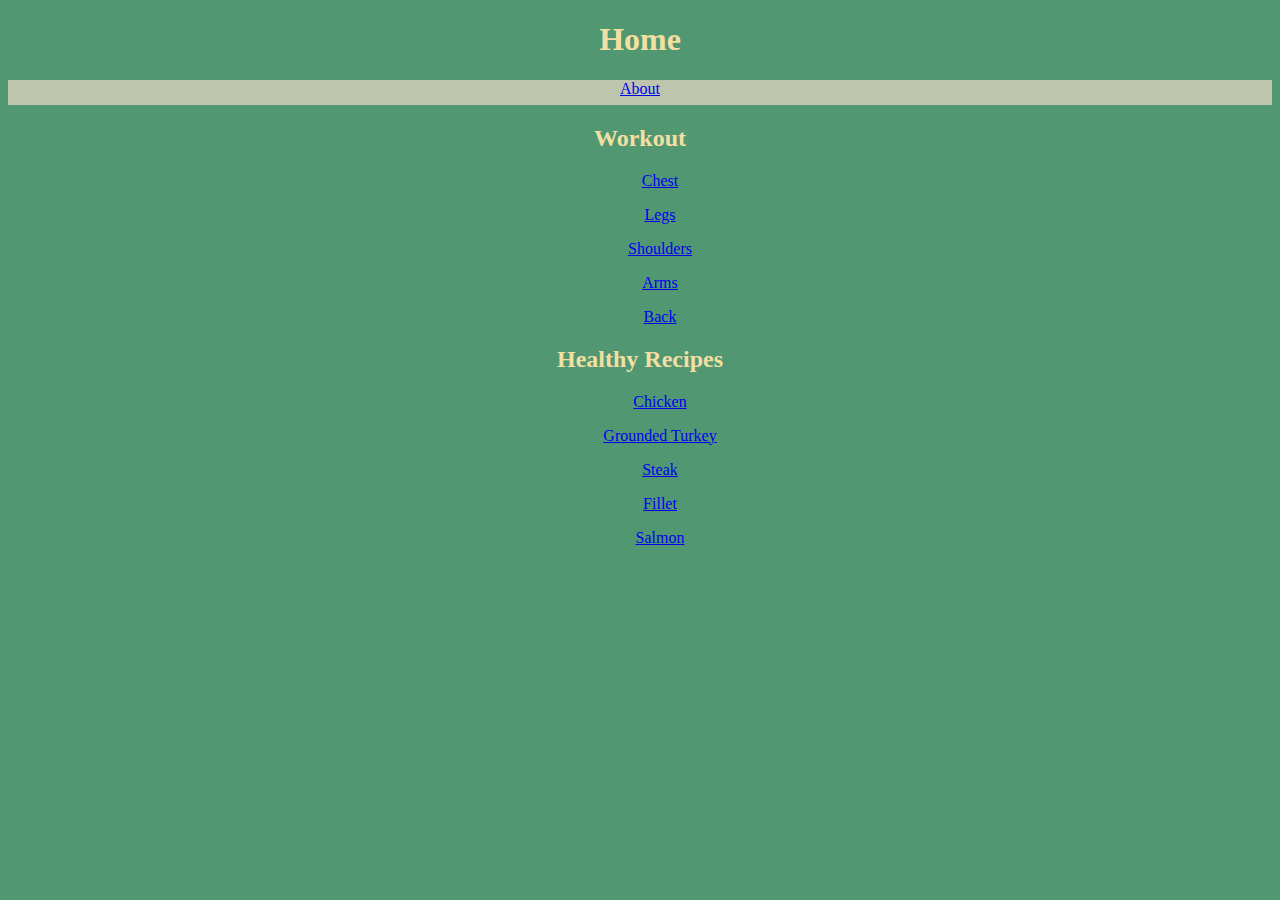
==== index.html @ dc0e2287 "Added CSS styles to the website. Chose a color palette for the background, content text, and headers" ====
<!-- Declare the File Type, HTML-->
<!DOCTYPE html>
<!-- Declare the Langague, English for Accessibility-->
<html lang="en">
    <!-- The Head is -->
    <head>
        <link rel="stylesheet" href="styles.css">
        <meta charset="UTF-8">
        <title>Home</title> 
    </head>
    <body>
        <h1>Home</h1>
        <div class="Menu">
          <a href="Pages/about.html">About</a>
        </div>
          <!-- Workout Plan Links-->
          <h2>Workout</h2>
          <div class="Workouts">
          <ul><a href="Workouts/chest.html">Chest</a></ul>
          <ul><a href="Workouts/legs.html">Legs</a></ul>
          <ul><a href="Workouts/shoulders.html">Shoulders</a></ul>
          <ul><a href="Workouts/arms.html">Arms</a></ul>
          <ul><a href="Workouts/back.html">Back</a></ul>
        </div>
          <!-- Healthy Recipes for cooking -->
          <h2>Healthy Recipes</h2>
          <ul><a href="Healthy Recipes/chicken.html">Chicken</a></ul>
          <ul><a href="Healthy Recipes/fillet.html">Grounded Turkey</a></ul>
          <ul><a href="Healthy Recipes/steak.html">Steak</a></ul>
          <ul><a href="Healthy Recipes/fillet.html">Fillet</a></ul>
          <ul><a href="Healthy Recipes/salmon.html">Salmon</a></ul>
      </body>
</html>
---- styles.css ----
*{
    font-family:Georgia, 'Times New Roman', Times, serif
}

h1 {
    color: #F3DFA2;
    text-align: center;
}
h2 {
    color: #F3DFA2;
    text-align: center;
}
ul {
    text-align:center;
}
body{
    background-color: #519872;
}

p {
    color: #BEC5AD;
}

.Workouts{
    color: #BEC5AD;
}

.Menu{
    color: #BEC5AD;
    text-align: center;
    background-color: #BEC5AD;
    height: 25px;
}
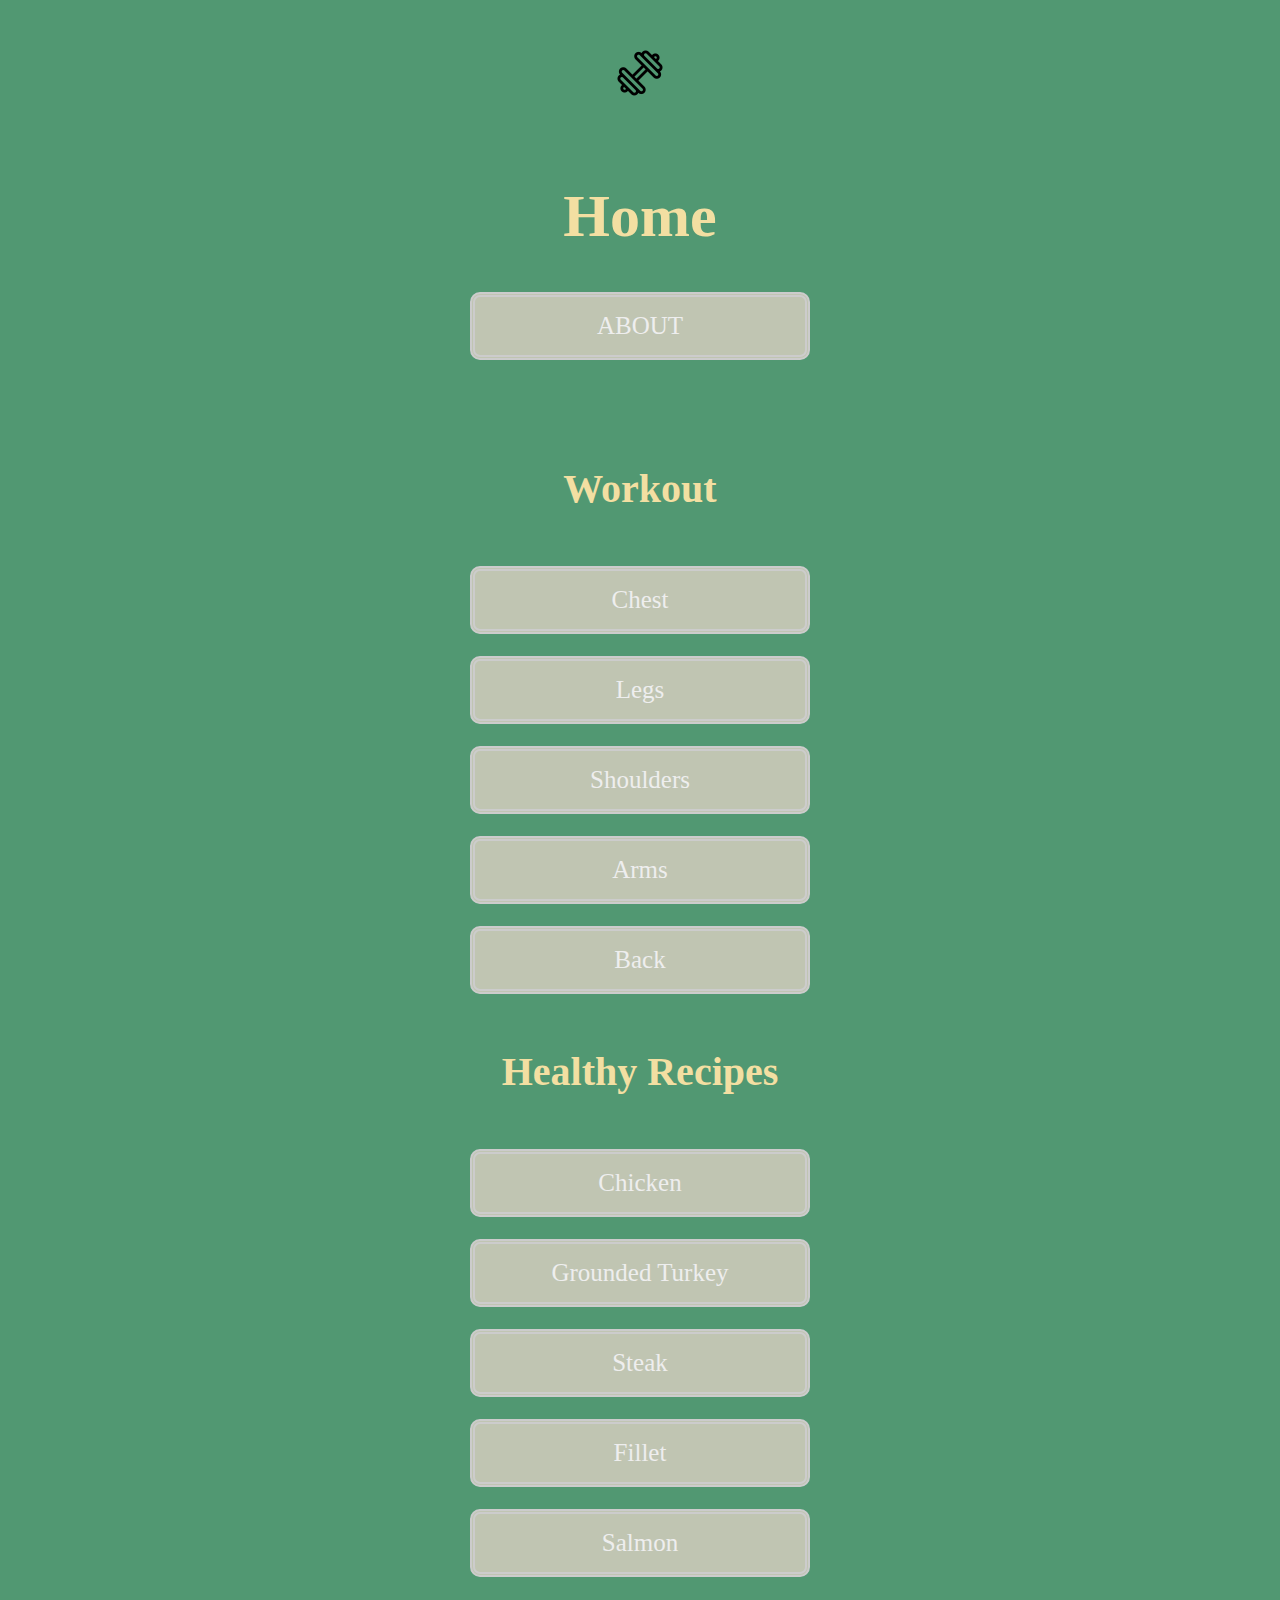
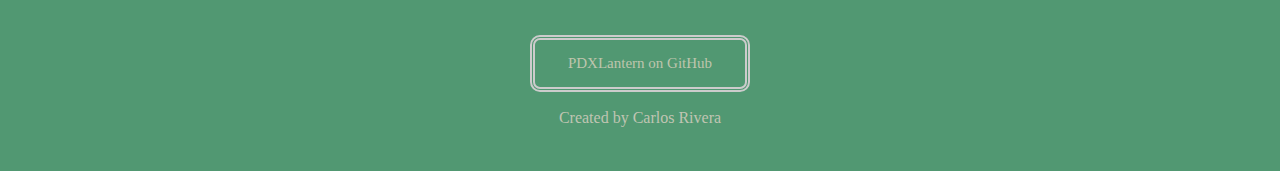
==== commit 6f478174: "I created buttons for the links with better styling and easier to click. These buttons are updated w" ====
--- a/index.html
+++ b/index.html
@@ -9,19 +9,24 @@
         <title>Home</title> 
     </head>
     <body>
+      <div class="Header">
+        <div class="icon">
+          <img src="./Images/fitness-icon.png" width="50px" height="50px">
+        </div>
         <h1>Home</h1>
+      </div>
+        <!-- Navigation Menu -->
         <div class="Menu">
-          <a href="Pages/about.html">About</a>
+          <a href="Pages/about.html">ABOUT</a>
         </div>
           <!-- Workout Plan Links-->
+          <div class = "Custom-Buttons">
           <h2>Workout</h2>
-          <div class="Workouts">
           <ul><a href="Workouts/chest.html">Chest</a></ul>
           <ul><a href="Workouts/legs.html">Legs</a></ul>
           <ul><a href="Workouts/shoulders.html">Shoulders</a></ul>
           <ul><a href="Workouts/arms.html">Arms</a></ul>
           <ul><a href="Workouts/back.html">Back</a></ul>
-        </div>
           <!-- Healthy Recipes for cooking -->
           <h2>Healthy Recipes</h2>
           <ul><a href="Healthy Recipes/chicken.html">Chicken</a></ul>
@@ -29,5 +34,11 @@
           <ul><a href="Healthy Recipes/steak.html">Steak</a></ul>
           <ul><a href="Healthy Recipes/fillet.html">Fillet</a></ul>
           <ul><a href="Healthy Recipes/salmon.html">Salmon</a></ul>
+        </div>
+
+          <div class="Creator-Notes">
+          <p><a href="https://github.com/PDXLantern">PDXLantern on GitHub</a></p>
+          <p>Created by Carlos Rivera</p>
+        </div>
       </body>
 </html>--- a/styles.css
+++ b/styles.css
@@ -1,33 +1,85 @@
+/* All Fonts*/
 *{
     font-family:Georgia, 'Times New Roman', Times, serif
 }
-
+/*Heading 1*/
 h1 {
+    font-size: 60px;
     color: #F3DFA2;
     text-align: center;
 }
+/*Heading 2*/
 h2 {
+    font-size: 40px;
     color: #F3DFA2;
     text-align: center;
+    padding: 20px;
 }
-ul {
-    text-align:center;
-}
+/*Body*/
 body{
     background-color: #519872;
 }
-
+/*Paragraphs*/
 p {
-    color: #BEC5AD;
+    text-align: center;
+    color: #c0c5b2;
 }
-
-.Workouts{
-    color: #BEC5AD;
+/*Unordered List*/
+ul {
+    font-size: 20px;
+    padding-left:0;
+    text-align: center;
 }
-
+/*Navigation Menu*/
 .Menu{
+    font-size: 20px;
     color: #BEC5AD;
     text-align: center;
-    background-color: #BEC5AD;
-    height: 25px;
+    padding-top: 0px;
+    padding-bottom: 50px;
+}
+/*Fitness Icon*/
+.icon{
+    text-align: center;
+    padding: 40px;
+}
+/* link */
+a:link {
+    display: inline-block;
+    background-color: #c0c5b2;
+    border-radius: 10px;
+    border: 5px double #cccccc;
+    color: #eeeeee;
+    text-align: center;
+    font-size: 25px;
+    padding: 15px;
+    width: 300px;
+    margin: 1px;
+    text-decoration: none;
+  }
+/* visited link */
+  a:visited {
+    color: #519872;
+    text-decoration: none;
+
+  }
+  /* hover link */
+  a:hover{
+    color: #519872;
+    background-color: #F3DFA2;
+  }
+  /* Social */
+.Creator-Notes{
+    padding: 20px;
+}
+.Creator-Notes a{
+    background-color: #519872;
+    color: #BEC5AD;
+    font-size: 15px;
+    width: 180px;
+}
+.Creator-Notes a:hover {
+    background-color: #519872;
+    border-color: #F3DFA2;
+    color: #F3DFA2;
 }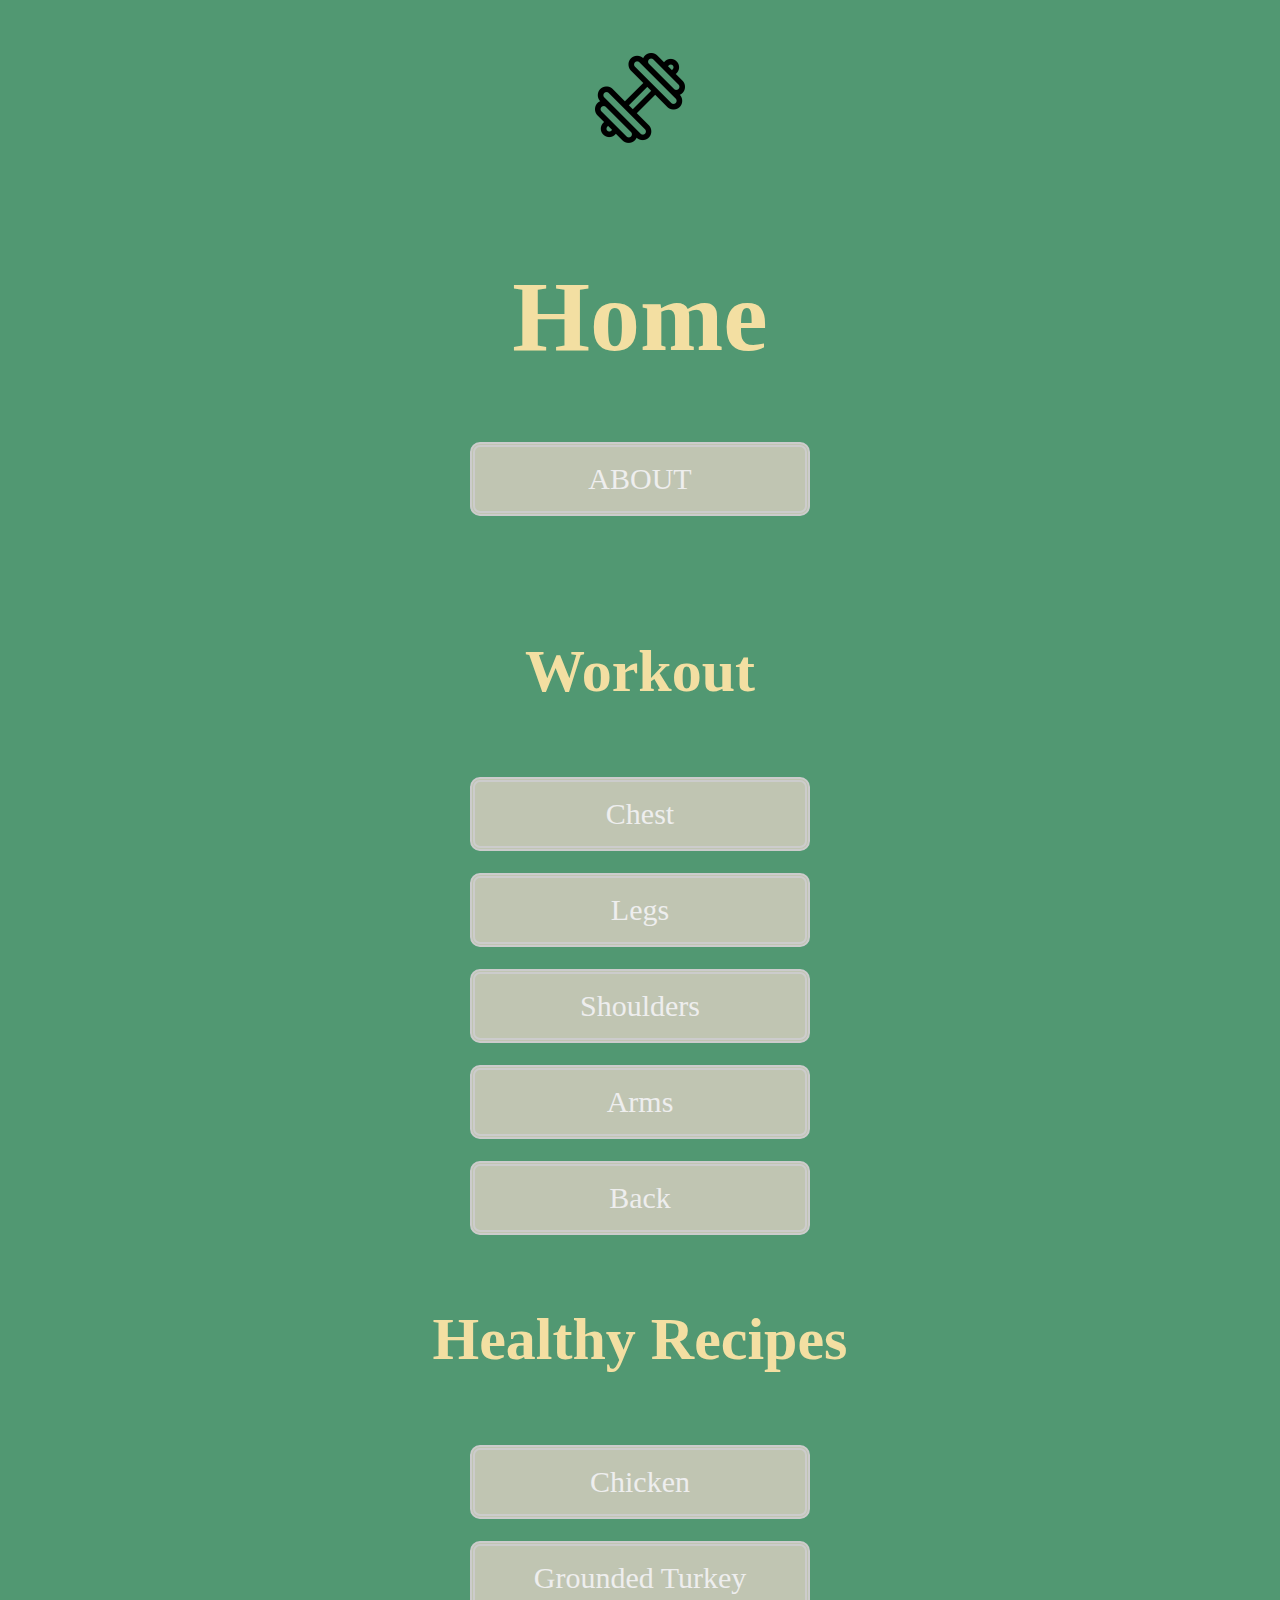
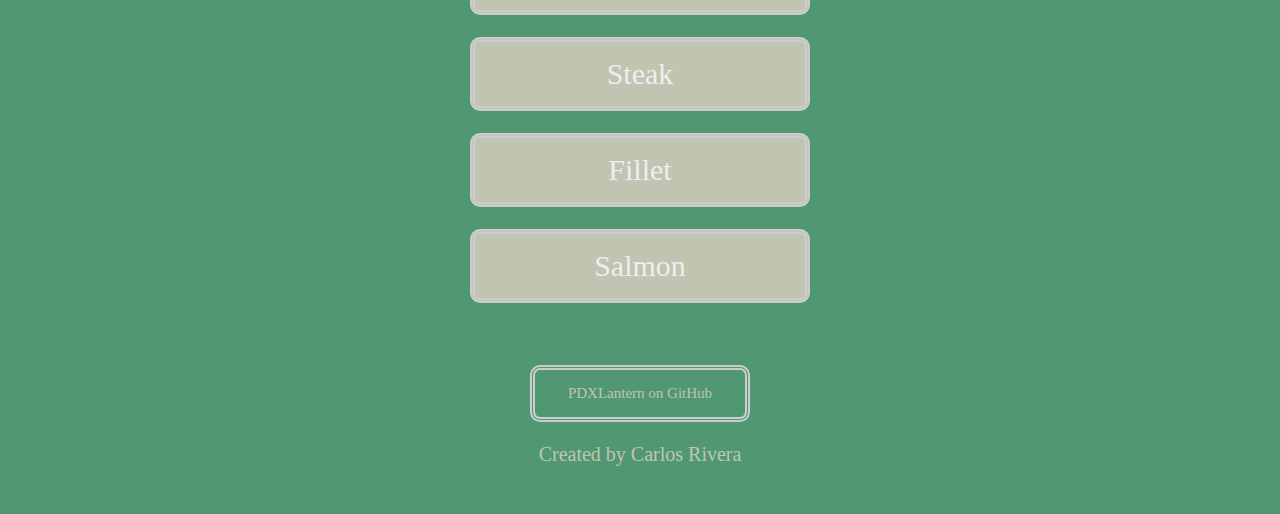
==== commit 878d1b5b: "Added some responive text and header for mobile devices." ====
--- a/index.html
+++ b/index.html
@@ -4,14 +4,18 @@
 <html lang="en">
     <!-- The Head is -->
     <head>
+      <!-- Style Sheet Link-->
         <link rel="stylesheet" href="styles.css">
+        <!-- Charactor Support -->
         <meta charset="UTF-8">
+        <!-- Responsive Design for Multiple Devices-->
+        <meta name="viewport" content="width=device-width, initial-scale=1.0">
         <title>Home</title> 
     </head>
     <body>
       <div class="Header">
         <div class="icon">
-          <img src="./Images/fitness-icon.png" width="50px" height="50px">
+          <img src="./Images/fitness-icon.png" width="100px" style="max-width:80%;height:10%;">
         </div>
         <h1>Home</h1>
       </div>
--- a/styles.css
+++ b/styles.css
@@ -4,13 +4,15 @@
 }
 /*Heading 1*/
 h1 {
-    font-size: 60px;
+    font-size:10vw;
+    font-size: 100px;
     color: #F3DFA2;
     text-align: center;
 }
 /*Heading 2*/
 h2 {
-    font-size: 40px;
+    font-size:10vw;
+    font-size: 60px;
     color: #F3DFA2;
     text-align: center;
     padding: 20px;
@@ -21,6 +23,8 @@
 }
 /*Paragraphs*/
 p {
+    font-size:5vw;
+    font-size: 20px;
     text-align: center;
     color: #c0c5b2;
 }
@@ -51,7 +55,8 @@
     border: 5px double #cccccc;
     color: #eeeeee;
     text-align: center;
-    font-size: 25px;
+    font-size:20vw;
+    font-size: 30px;
     padding: 15px;
     width: 300px;
     margin: 1px;
@@ -75,6 +80,7 @@
 .Creator-Notes a{
     background-color: #519872;
     color: #BEC5AD;
+    font-size:10vw;
     font-size: 15px;
     width: 180px;
 }
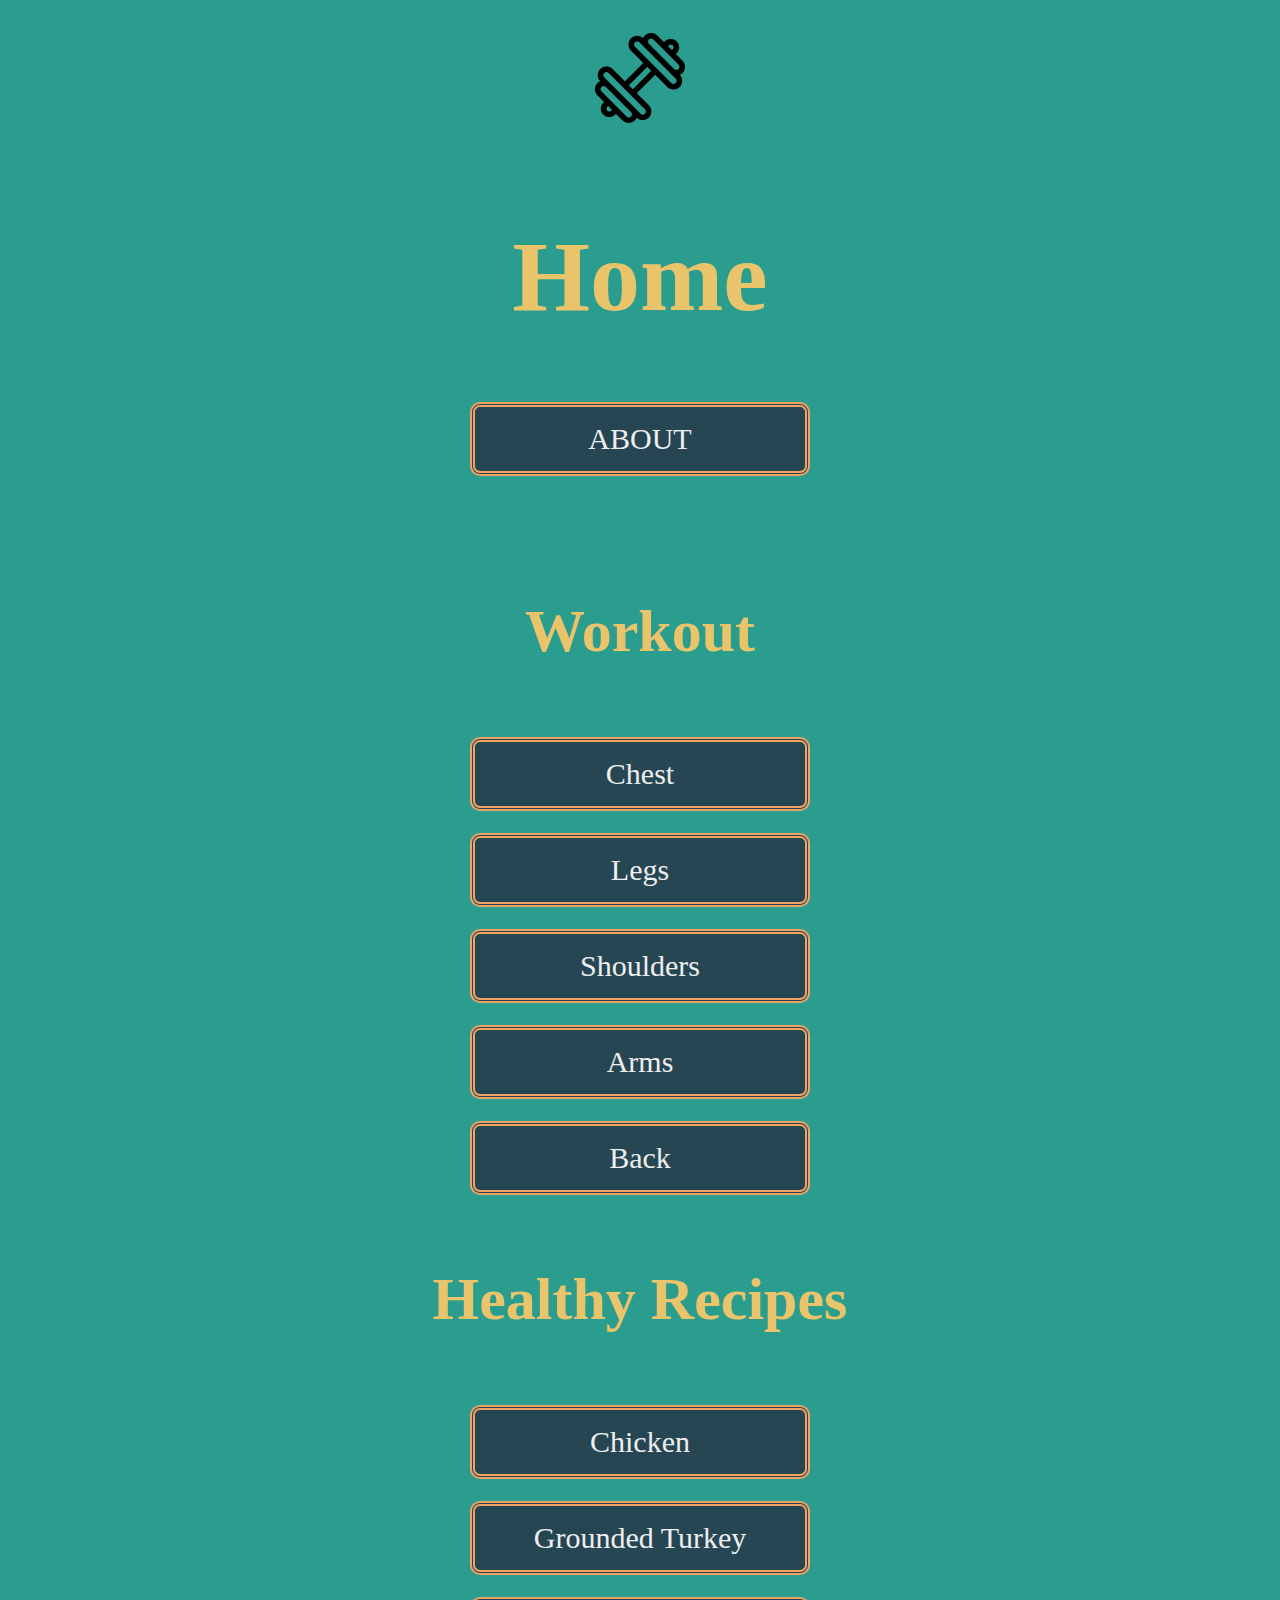
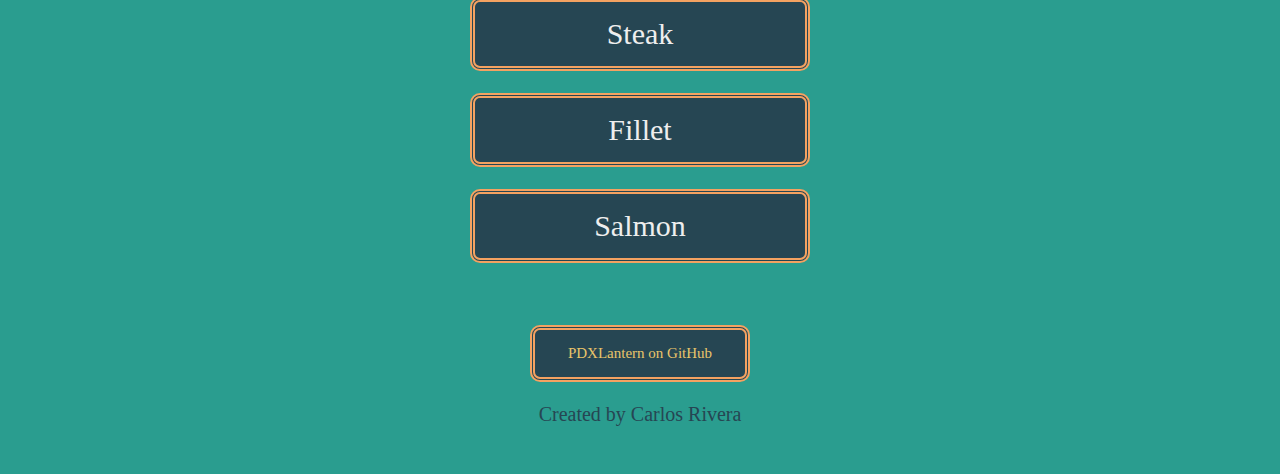
==== commit cc92181f: "Color Change" ====
--- a/index.html
+++ b/index.html
@@ -24,7 +24,6 @@
           <a href="Pages/about.html">ABOUT</a>
         </div>
           <!-- Workout Plan Links-->
-          <div class = "Custom-Buttons">
           <h2>Workout</h2>
           <ul><a href="Workouts/chest.html">Chest</a></ul>
           <ul><a href="Workouts/legs.html">Legs</a></ul>
@@ -38,7 +37,6 @@
           <ul><a href="Healthy Recipes/steak.html">Steak</a></ul>
           <ul><a href="Healthy Recipes/fillet.html">Fillet</a></ul>
           <ul><a href="Healthy Recipes/salmon.html">Salmon</a></ul>
-        </div>
 
           <div class="Creator-Notes">
           <p><a href="https://github.com/PDXLantern">PDXLantern on GitHub</a></p>
--- a/styles.css
+++ b/styles.css
@@ -6,27 +6,27 @@
 h1 {
     font-size:10vw;
     font-size: 100px;
-    color: #F3DFA2;
+    color: #e9c46a;
     text-align: center;
 }
 /*Heading 2*/
 h2 {
     font-size:10vw;
     font-size: 60px;
-    color: #F3DFA2;
+    color: #e9c46a;
     text-align: center;
     padding: 20px;
 }
 /*Body*/
 body{
-    background-color: #519872;
+    background-color: #2a9d8f;
 }
 /*Paragraphs*/
 p {
     font-size:5vw;
     font-size: 20px;
     text-align: center;
-    color: #c0c5b2;
+    color:#264653;
 }
 /*Unordered List*/
 ul {
@@ -45,14 +45,14 @@
 /*Fitness Icon*/
 .icon{
     text-align: center;
-    padding: 40px;
+    padding: 20px;
 }
 /* link */
 a:link {
     display: inline-block;
-    background-color: #c0c5b2;
+    background-color: #264653;
     border-radius: 10px;
-    border: 5px double #cccccc;
+    border: 5px double #f4a261;
     color: #eeeeee;
     text-align: center;
     font-size:20vw;
@@ -64,28 +64,27 @@
   }
 /* visited link */
   a:visited {
-    color: #519872;
+    color: #e9c46a;
     text-decoration: none;
 
   }
   /* hover link */
   a:hover{
-    color: #519872;
-    background-color: #F3DFA2;
+    color: #264653;
+    background-color: #f4a261;
   }
   /* Social */
 .Creator-Notes{
     padding: 20px;
 }
 .Creator-Notes a{
-    background-color: #519872;
-    color: #BEC5AD;
+    background-color: #264653;
+    color: #e9c46a;
     font-size:10vw;
     font-size: 15px;
     width: 180px;
 }
 .Creator-Notes a:hover {
-    background-color: #519872;
-    border-color: #F3DFA2;
-    color: #F3DFA2;
+    background-color: #f4a261;
+    color: #264653;
 }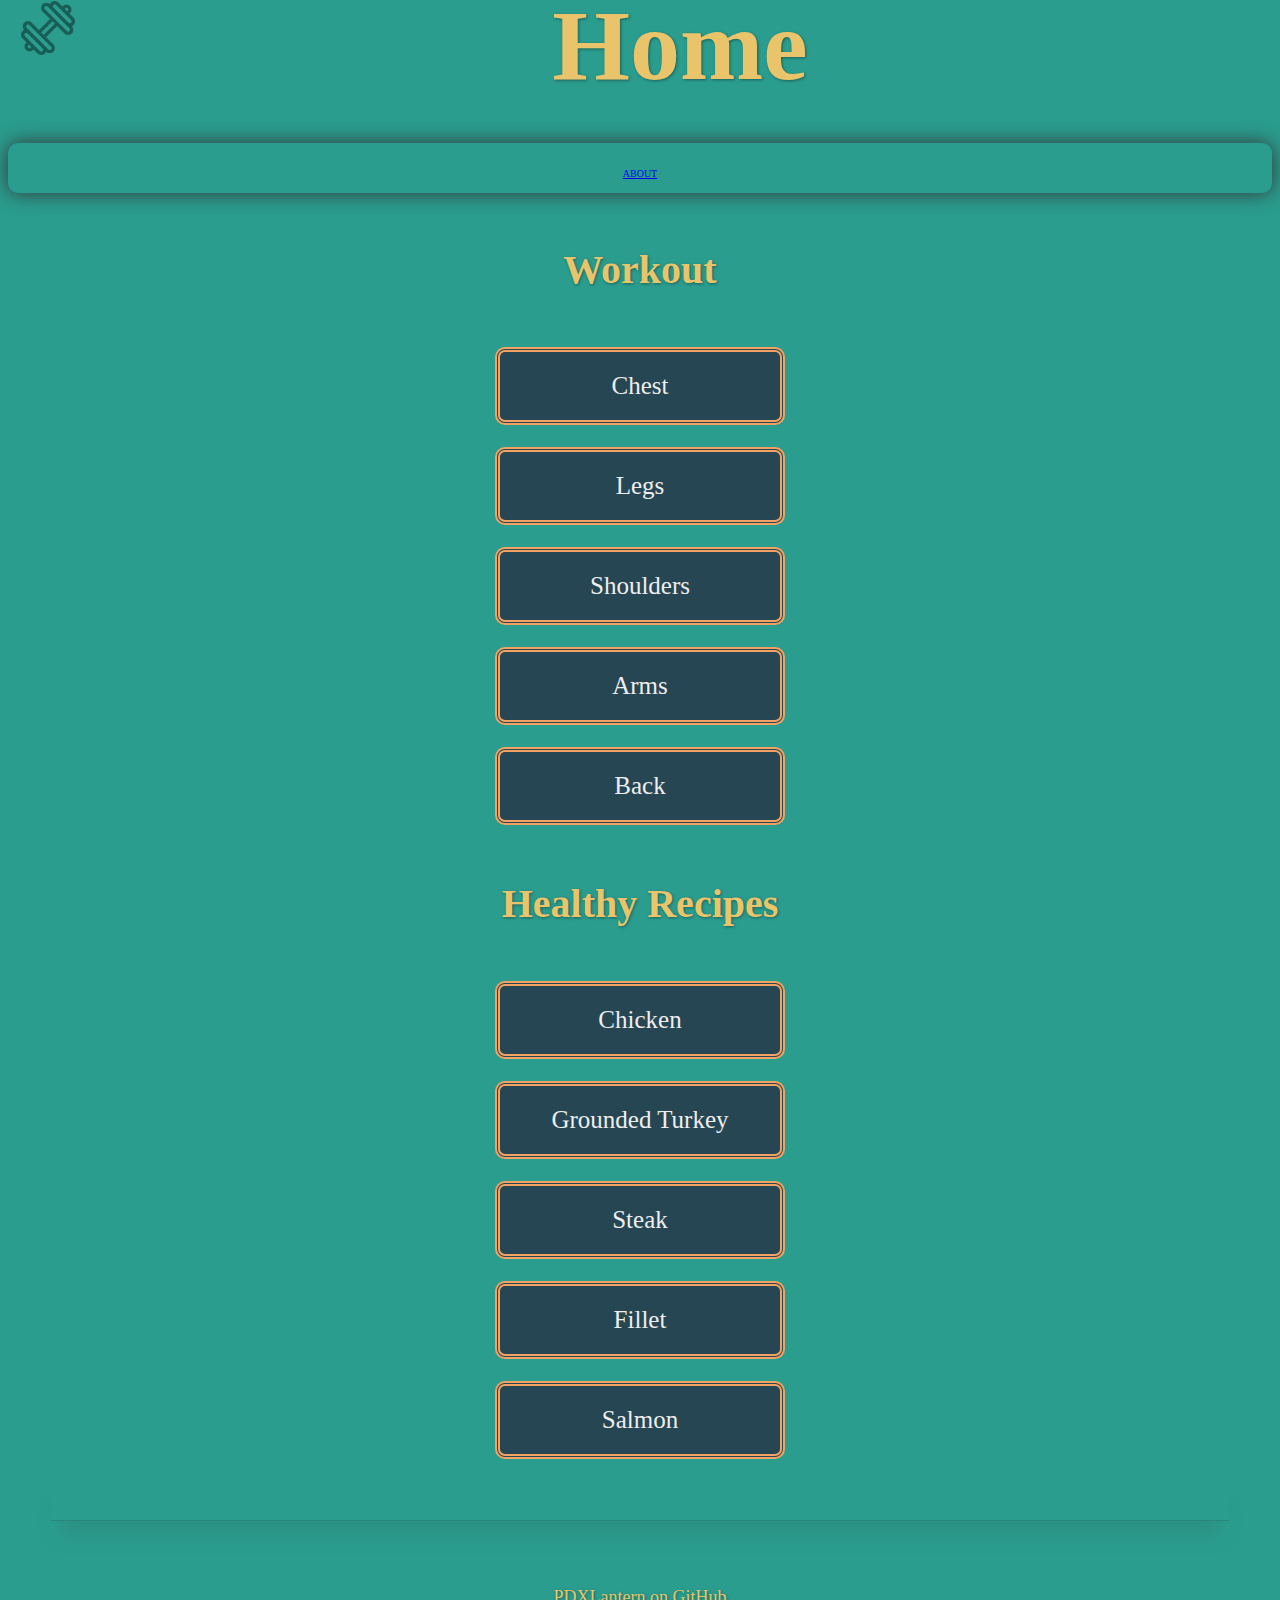
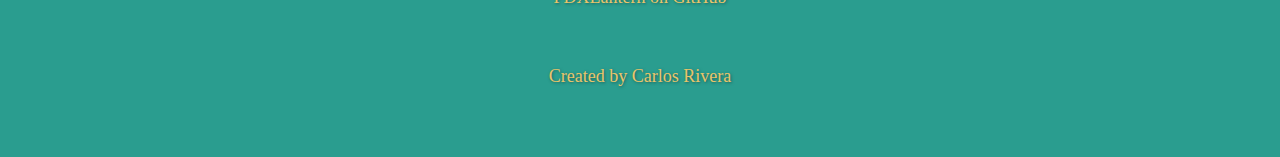
==== commit b18982eb: "I renamed a lot classes for cleaner code. I added more style based diveders between homepage content" ====
--- a/index.html
+++ b/index.html
@@ -10,37 +10,43 @@
         <meta charset="UTF-8">
         <!-- Responsive Design for Multiple Devices-->
         <meta name="viewport" content="width=device-width, initial-scale=1.0">
+        <!--Browser Tab Title-->
         <title>Home</title> 
     </head>
     <body>
-      <div class="Header">
-        <div class="icon">
-          <img src="./Images/fitness-icon.png" width="100px" style="max-width:80%;height:10%;">
+      <!--Website Icon-->
+      <img class = "header-icon" src="./Images/fitness-icon.png">
+        <!--H1-->
+        <h1 class = "header-home">Home</h1>
+      </div>
+        <!--Navigation Menu -->
+        <div class = "header-menu">
+          <a class = "menu-button" href="Pages/about.html">ABOUT</a>
         </div>
-        <h1>Home</h1>
-      </div>
-        <!-- Navigation Menu -->
-        <div class="Menu">
-          <a href="Pages/about.html">ABOUT</a>
+          <!--Workout Plan Links-->
+          <h2 class = "list-heading">Workout</h2>
+          <div class = "list-workouts">
+            <ul><a class="button-link" href="Workouts/chest.html">Chest</a></ul>
+            <ul><a class="button-link" href="Workouts/legs.html">Legs</a></ul>
+            <ul><a class="button-link" href="Workouts/shoulders.html">Shoulders</a></ul>
+            <ul><a class="button-link" href="Workouts/arms.html">Arms</a></ul>
+            <ul><a class="button-link" href="Workouts/back.html">Back</a></ul>
         </div>
-          <!-- Workout Plan Links-->
-          <h2>Workout</h2>
-          <ul><a href="Workouts/chest.html">Chest</a></ul>
-          <ul><a href="Workouts/legs.html">Legs</a></ul>
-          <ul><a href="Workouts/shoulders.html">Shoulders</a></ul>
-          <ul><a href="Workouts/arms.html">Arms</a></ul>
-          <ul><a href="Workouts/back.html">Back</a></ul>
-          <!-- Healthy Recipes for cooking -->
-          <h2>Healthy Recipes</h2>
-          <ul><a href="Healthy Recipes/chicken.html">Chicken</a></ul>
-          <ul><a href="Healthy Recipes/fillet.html">Grounded Turkey</a></ul>
-          <ul><a href="Healthy Recipes/steak.html">Steak</a></ul>
-          <ul><a href="Healthy Recipes/fillet.html">Fillet</a></ul>
-          <ul><a href="Healthy Recipes/salmon.html">Salmon</a></ul>
-
-          <div class="Creator-Notes">
-          <p><a href="https://github.com/PDXLantern">PDXLantern on GitHub</a></p>
-          <p>Created by Carlos Rivera</p>
+          <!--Healthy Recipes Links -->
+          <div class = "list-recipes">
+          <h2 class = "list-heading">Healthy Recipes</h2>
+            <ul><a class="button-link" href="Healthy Recipes/chicken.html">Chicken</a></ul>
+            <ul><a class="button-link" href="Healthy Recipes/grounded-turkey.html">Grounded Turkey</a></ul>
+            <ul><a class="button-link" href="Healthy Recipes/steak.html">Steak</a></ul>
+            <ul><a class="button-link" href="Healthy Recipes/fillet.html">Fillet</a></ul>
+            <ul><a class="button-link" href="Healthy Recipes/salmon.html">Salmon</a></ul>
+        </div>
+        <!--Spacer-->
+        <hr class="dashed">
+        <!--Footer-Creator-->
+        <div class="footer-creator">
+          <p a class="footer-github-link" href="https://github.com/PDXLantern">PDXLantern on GitHub</a></p>
+          <p a class="footer-signature">Created by Carlos Rivera</a></p>
         </div>
       </body>
 </html>--- a/styles.css
+++ b/styles.css
@@ -2,20 +2,67 @@
 *{
     font-family:Georgia, 'Times New Roman', Times, serif
 }
+/*Header - Fitness Icon*/
+.header-icon{
+    float: inline-start;
+    height: 60px;
+    max-width: 80%;
+    opacity: 0.4;
+    padding: 10px;
+}
 /*Heading 1*/
 h1 {
     font-size:10vw;
-    font-size: 100px;
+    font-size: 80px;
     color: #e9c46a;
     text-align: center;
+}
+/*H-Home*/
+.header-home{
+    margin-top: -20px;
+    margin-bottom: 40px;
+    font-size: 100px;
+    text-shadow: 1px 1px 3px #1A6158;
+}
+/*Navigation Menu*/
+.header-menu{
+    color: #BEC5AD;
+    height: 10px;
+    max-width: 100%;
+    border-radius: 10px;
+    border: 0px solid #1f1209;
+    box-shadow: 0px 0px 20px 0px #333;
+    padding: 20px;
+    text-align: center;  
+}
+/*menu button*/
+.menu-button{
+
+    margin-top: -100px;
+    margin-bottom: -100px;
+    font-size: 10px;
+}
+.about{
+    text-align: left;
+    padding: 10px;
 }
 /*Heading 2*/
 h2 {
     font-size:10vw;
-    font-size: 60px;
+    font-size: 40px;
     color: #e9c46a;
     text-align: center;
     padding: 20px;
+}
+/*list headings*/
+.list-heading{
+    text-shadow: 1px 1px 3px #1A6158;
+}
+/*Unordered List*/
+ul {
+    font-size: 20px;
+    padding-left:0;
+    text-align: center;
 }
 /*Body*/
 body{
@@ -24,31 +71,12 @@
 /*Paragraphs*/
 p {
     font-size:5vw;
-    font-size: 20px;
+    font-size: 18px;
     text-align: center;
     color:#264653;
 }
-/*Unordered List*/
-ul {
-    font-size: 20px;
-    padding-left:0;
-    text-align: center;
-}
-/*Navigation Menu*/
-.Menu{
-    font-size: 20px;
-    color: #BEC5AD;
-    text-align: center;
-    padding-top: 0px;
-    padding-bottom: 50px;
-}
-/*Fitness Icon*/
-.icon{
-    text-align: center;
-    padding: 20px;
-}
 /* link */
-a:link {
+.button-link {
     display: inline-block;
     background-color: #264653;
     border-radius: 10px;
@@ -56,35 +84,47 @@
     color: #eeeeee;
     text-align: center;
     font-size:20vw;
-    font-size: 30px;
-    padding: 15px;
-    width: 300px;
+    font-size: 25px;
+    padding: 20px;
+    width: 240px;
     margin: 1px;
     text-decoration: none;
   }
 /* visited link */
-  a:visited {
+.button-link:visited {
     color: #e9c46a;
     text-decoration: none;
-
-  }
+}
   /* hover link */
-  a:hover{
+.button-link:hover{
     color: #264653;
     background-color: #f4a261;
+    border: 5px double #000000;
   }
+  /* footer divider */
+hr.dashed{
+    border:none;
+    max-width: 90%;
+    border-bottom: 1px solid #1f1209;
+    box-shadow: 0 20px 20px -10px #333;
+    padding: 20px;
+    opacity: 0.15;
+}
   /* Social */
-.Creator-Notes{
+.footer-creator{
     padding: 20px;
 }
-.Creator-Notes a{
-    background-color: #264653;
+.footer-github-link{
+    padding: 20px;
     color: #e9c46a;
-    font-size:10vw;
-    font-size: 15px;
-    width: 180px;
+    text-align: center;
+    text-shadow: 1px 1px 3px #1A6158;
+    border-radius: 25px;
+    border: #000000;
 }
-.Creator-Notes a:hover {
-    background-color: #f4a261;
-    color: #264653;
-}+.footer-signature{
+    padding: 20px;
+    color: #e9c46a;
+    text-align: center;
+    text-shadow: 1px 1px 3px #1A6158;
+}
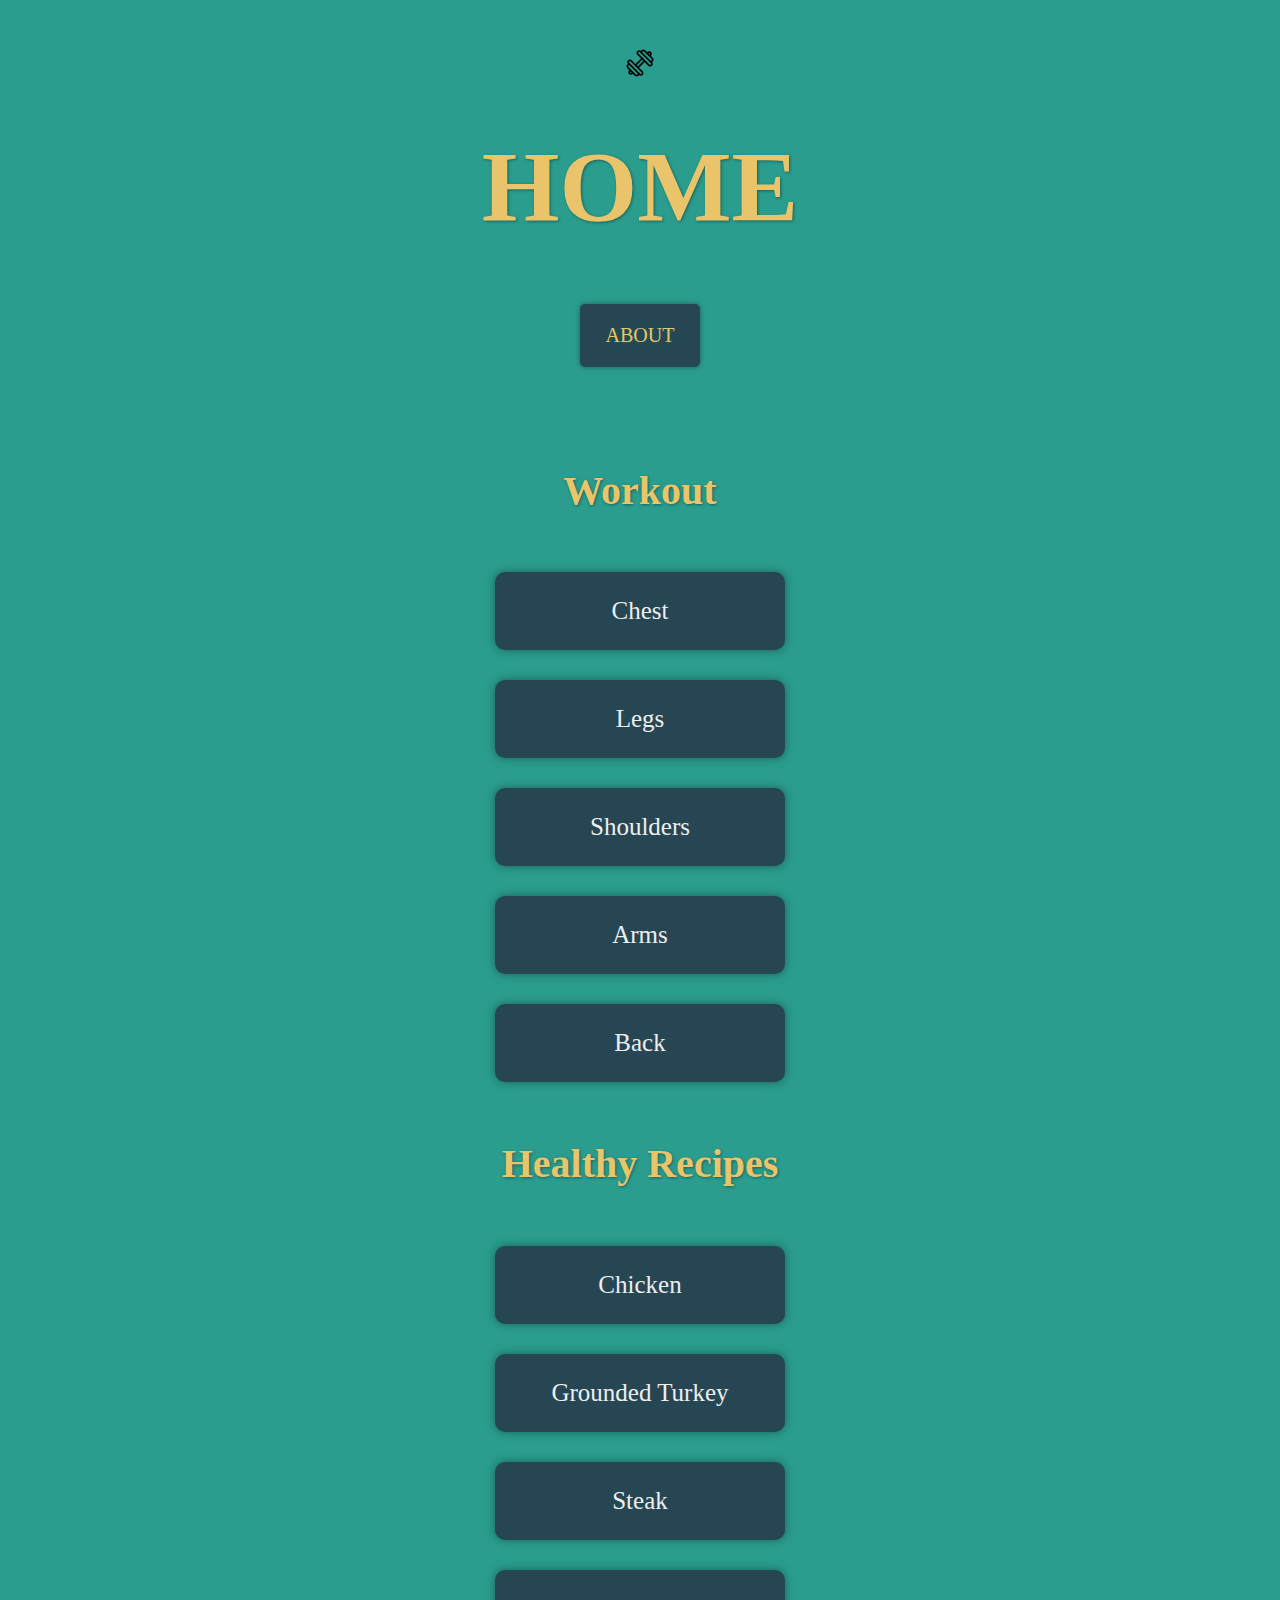
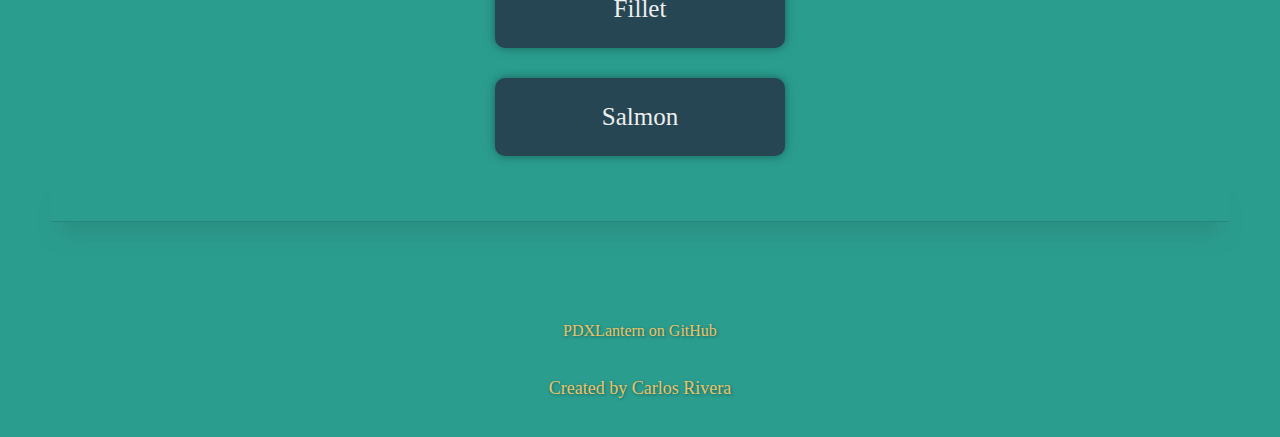
==== commit c51ba7d8: "Logo has been updated with a smaller dimension. Removed orange border from the menu buttons. Updated" ====
--- a/index.html
+++ b/index.html
@@ -15,9 +15,11 @@
     </head>
     <body>
       <!--Website Icon-->
-      <img class = "header-icon" src="./Images/fitness-icon.png">
+    <div class="header-icon">
+      <img class = "img-icon" src="./Images/fitness-icon.png">
+    </div>
         <!--H1-->
-        <h1 class = "header-home">Home</h1>
+        <h1 class = "header-home">HOME</h1>
       </div>
         <!--Navigation Menu -->
         <div class = "header-menu">
@@ -45,7 +47,7 @@
         <hr class="dashed">
         <!--Footer-Creator-->
         <div class="footer-creator">
-          <p a class="footer-github-link" href="https://github.com/PDXLantern">PDXLantern on GitHub</a></p>
+          <a class="footer-github-link" href="https://github.com/PDXLantern">PDXLantern on GitHub</a>
           <p a class="footer-signature">Created by Carlos Rivera</a></p>
         </div>
       </body>
--- a/styles.css
+++ b/styles.css
@@ -4,43 +4,62 @@
 }
 /*Header - Fitness Icon*/
 .header-icon{
-    float: inline-start;
-    height: 60px;
-    max-width: 80%;
-    opacity: 0.4;
-    padding: 10px;
+    max-width: 100%;
+    max-height: 100%;
+    text-align: center;
+    width: 60%;
+    margin: auto;
+    display: block;
+}
+/*image icon*/
+.img-icon{
+    height: 30px;
+    width: 30px;
+    margin-top: 40px;
+    margin-bottom: -20px;
 }
 /*Heading 1*/
 h1 {
-    font-size:10vw;
+    font-size: 10vw;
     font-size: 80px;
     color: #e9c46a;
     text-align: center;
 }
+.workout-heading{
+    font-size: 40px;
+    text-shadow: 1px 1px 3px #1A6158;
+}
 /*H-Home*/
 .header-home{
-    margin-top: -20px;
     margin-bottom: 40px;
     font-size: 100px;
     text-shadow: 1px 1px 3px #1A6158;
 }
+.header-menu:hover{
+    opacity: 0.5;
+}
 /*Navigation Menu*/
 .header-menu{
-    color: #BEC5AD;
-    height: 10px;
-    max-width: 100%;
-    border-radius: 10px;
-    border: 0px solid #1f1209;
-    box-shadow: 0px 0px 20px 0px #333;
+    background-color: #264653;
+    text-align: center;
+    margin: auto;
+    max-width: 80px;
+    max-height: 80px;
+    border: 1px solid #BEC5AD;;
     padding: 20px;
-    text-align: center;  
+    border-radius: 5px;
+    border: 0px solid #f47b25;
+    box-shadow: 0px 0px 5px 0px #1A6158;
+    margin-top: 60px;
+    margin-bottom: 80px;
 }
 /*menu button*/
 .menu-button{
-
-    margin-top: -100px;
-    margin-bottom: -100px;
-    font-size: 10px;
+    margin: auto;
+    font-size: 20px;
+    text-decoration: none;
+    color: #e9c46a;
+    text-shadow: 1px 1px 3px #1A6158;
 }
 .about{
     text-align: left;
@@ -80,15 +99,16 @@
     display: inline-block;
     background-color: #264653;
     border-radius: 10px;
-    border: 5px double #f4a261;
     color: #eeeeee;
     text-align: center;
     font-size:20vw;
     font-size: 25px;
-    padding: 20px;
+    padding: 25px;
     width: 240px;
-    margin: 1px;
+    margin: 5px;
     text-decoration: none;
+    border: 0px solid #f47b25;
+    box-shadow: 0px 0px 10px 0px #1A6158;
   }
 /* visited link */
 .button-link:visited {
@@ -99,7 +119,8 @@
 .button-link:hover{
     color: #264653;
     background-color: #f4a261;
-    border: 5px double #000000;
+    border: 1px double #000000;
+    opacity: 0.4;
   }
   /* footer divider */
 hr.dashed{
@@ -112,12 +133,12 @@
 }
   /* Social */
 .footer-creator{
-    padding: 20px;
+    margin-top: 100px;
+    text-align: center;
 }
 .footer-github-link{
-    padding: 20px;
+    text-decoration: none;
     color: #e9c46a;
-    text-align: center;
     text-shadow: 1px 1px 3px #1A6158;
     border-radius: 25px;
     border: #000000;
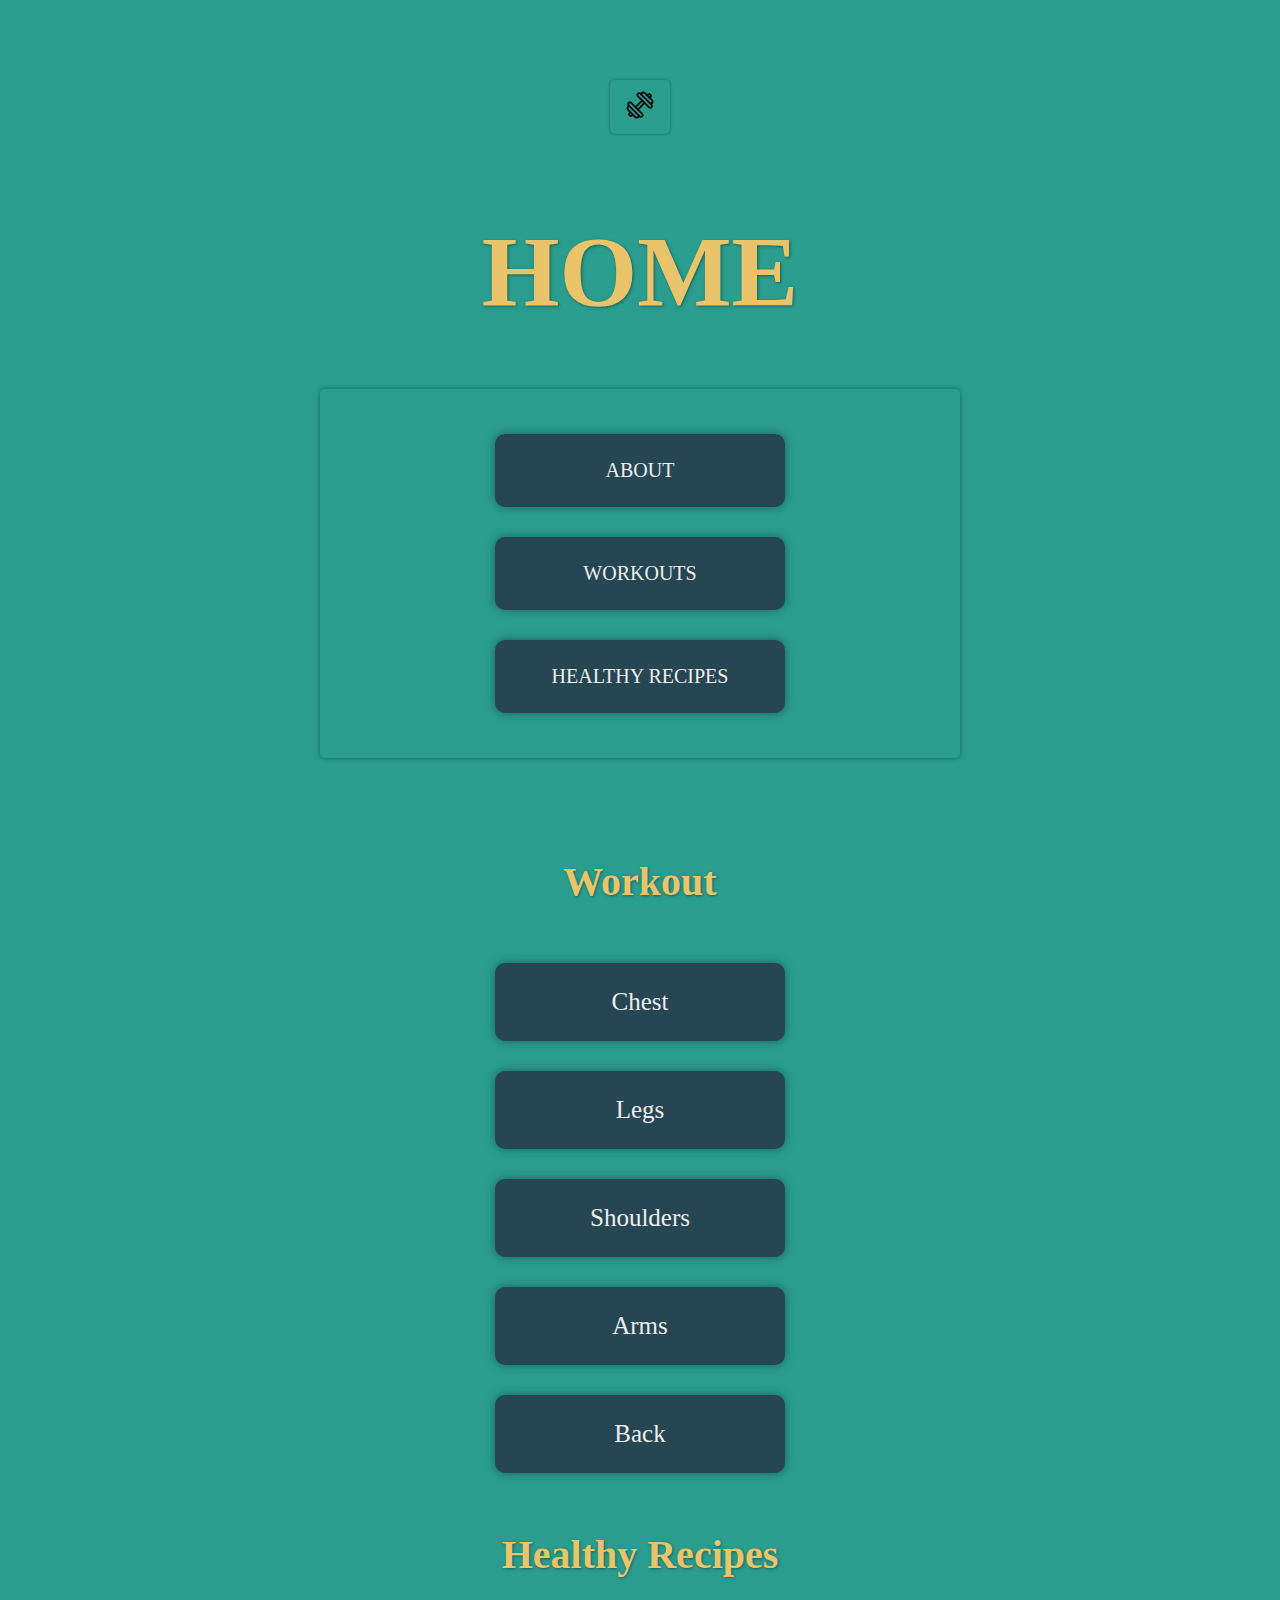
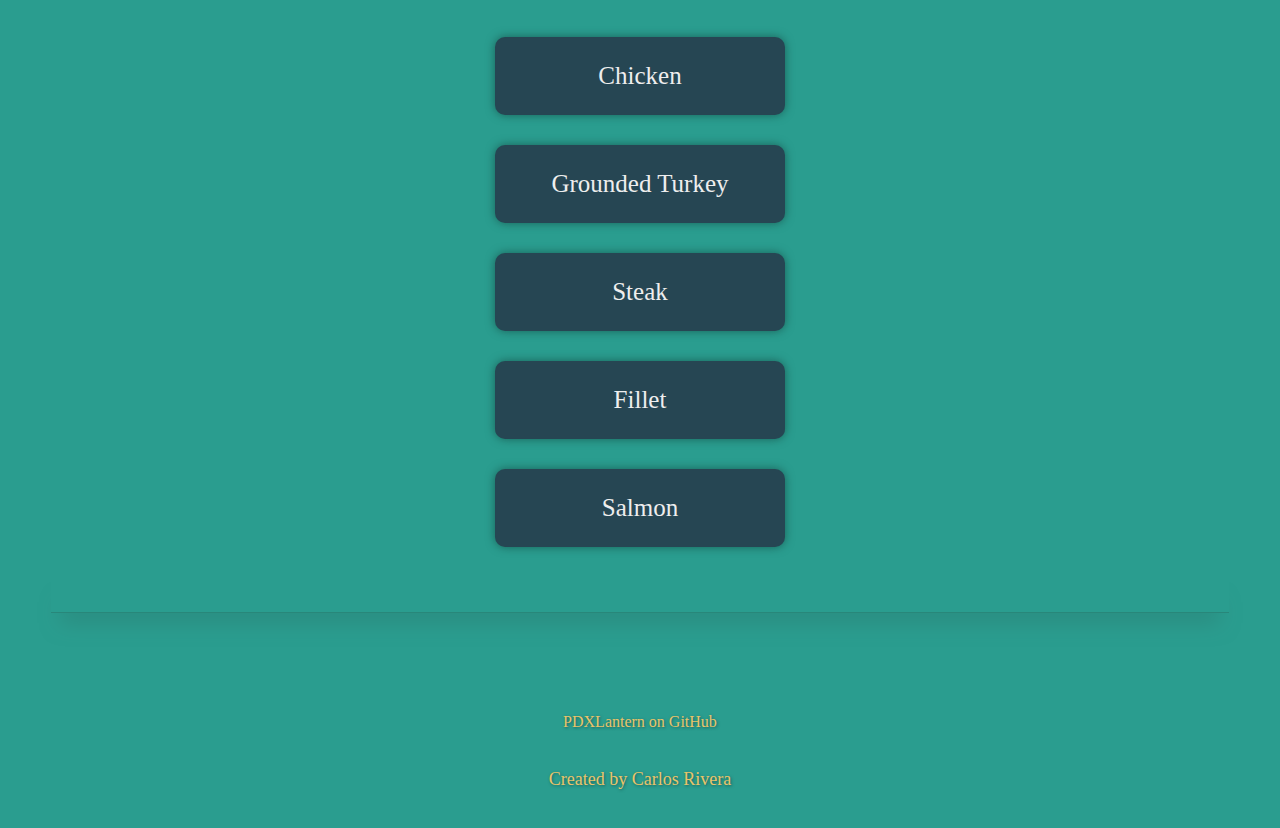
==== commit 01621575: "Added menu buttons class and started a new navigation module." ====
--- a/index.html
+++ b/index.html
@@ -23,7 +23,9 @@
       </div>
         <!--Navigation Menu -->
         <div class = "header-menu">
-          <a class = "menu-button" href="Pages/about.html">ABOUT</a>
+          <ul><a class = "menu-button" href="Pages/about.html">ABOUT</a></ul>
+          <ul><a class = "menu-button" href="Pages/about.html">WORKOUTS</a></ul>
+          <ul><a class = "menu-button" href="Pages/about.html">HEALTHY RECIPES</a></ul>
         </div>
           <!--Workout Plan Links-->
           <h2 class = "list-heading">Workout</h2>
--- a/styles.css
+++ b/styles.css
@@ -4,19 +4,22 @@
 }
 /*Header - Fitness Icon*/
 .header-icon{
-    max-width: 100%;
-    max-height: 100%;
     text-align: center;
-    width: 60%;
-    margin: auto;
     display: block;
+    margin-top: 80px;
+    margin-bottom: 80px;
+    margin-left: auto;
+    margin-right: auto;
+    padding: 10px;
+    width: 40px;
+    border-radius: 5px;
+    border: 0px solid #f47b25;
+    box-shadow: 0px 0px 3px 0px #1A6158;
 }
 /*image icon*/
 .img-icon{
     height: 30px;
     width: 30px;
-    margin-top: 40px;
-    margin-bottom: -20px;
 }
 /*Heading 1*/
 h1 {
@@ -35,16 +38,12 @@
     font-size: 100px;
     text-shadow: 1px 1px 3px #1A6158;
 }
-.header-menu:hover{
-    opacity: 0.5;
-}
 /*Navigation Menu*/
 .header-menu{
-    background-color: #264653;
     text-align: center;
     margin: auto;
-    max-width: 80px;
-    max-height: 80px;
+    max-width: 600px;
+    max-height: 1000px;
     border: 1px solid #BEC5AD;;
     padding: 20px;
     border-radius: 5px;
@@ -55,11 +54,29 @@
 }
 /*menu button*/
 .menu-button{
-    margin: auto;
+    display: inline-block;
+    background-color: #264653;
+    border-radius: 10px;
+    color: #eeeeee;
+    text-align: center;
+    font-size:20vw;
     font-size: 20px;
+    padding: 25px;
+    width: 240px;
+    margin: 5px;
     text-decoration: none;
-    color: #e9c46a;
-    text-shadow: 1px 1px 3px #1A6158;
+    border: 0px solid #f47b25;
+    box-shadow: 0px 0px 10px 0px #1A6158;
+}
+.menu-button:hover{
+    color: #264653;
+    background-color: #f4a261;
+    border: 1px double #000000;
+    opacity: 0.8;
+  }
+.menu-button:visited{
+    color: #2a9d8f;
+    opacity: 0.7;
 }
 .about{
     text-align: left;
@@ -120,7 +137,7 @@
     color: #264653;
     background-color: #f4a261;
     border: 1px double #000000;
-    opacity: 0.4;
+    opacity: 0.8;
   }
   /* footer divider */
 hr.dashed{
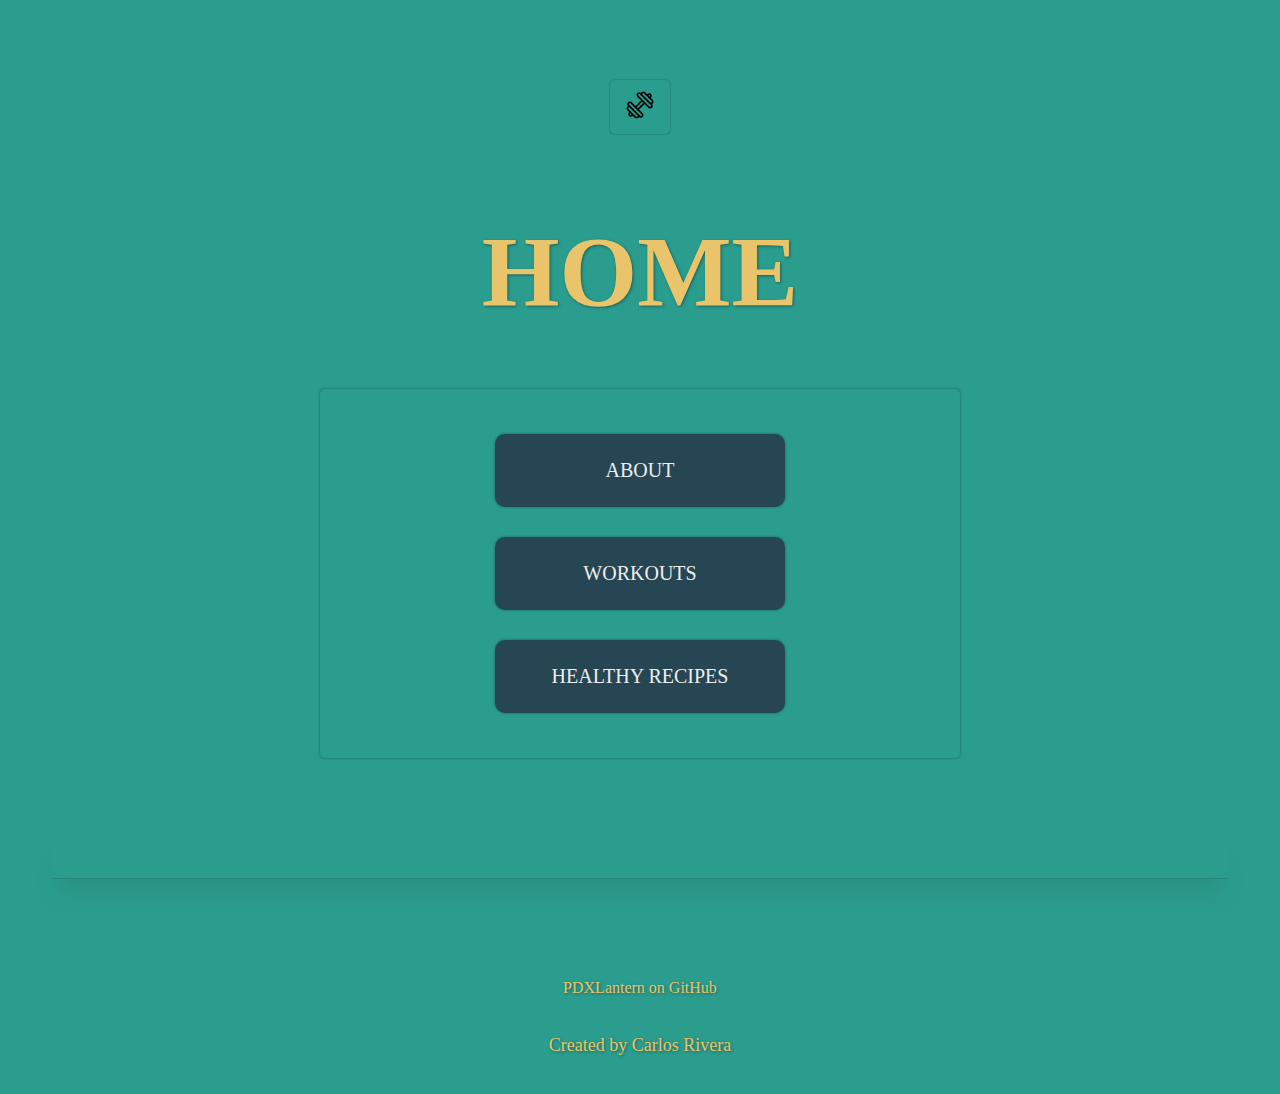
==== commit 23519b86: "- Added a new navigation menu options and linked the correct pages. - New pages, "Workouts" and "Hea" ====
--- a/index.html
+++ b/index.html
@@ -24,26 +24,8 @@
         <!--Navigation Menu -->
         <div class = "header-menu">
           <ul><a class = "menu-button" href="Pages/about.html">ABOUT</a></ul>
-          <ul><a class = "menu-button" href="Pages/about.html">WORKOUTS</a></ul>
-          <ul><a class = "menu-button" href="Pages/about.html">HEALTHY RECIPES</a></ul>
-        </div>
-          <!--Workout Plan Links-->
-          <h2 class = "list-heading">Workout</h2>
-          <div class = "list-workouts">
-            <ul><a class="button-link" href="Workouts/chest.html">Chest</a></ul>
-            <ul><a class="button-link" href="Workouts/legs.html">Legs</a></ul>
-            <ul><a class="button-link" href="Workouts/shoulders.html">Shoulders</a></ul>
-            <ul><a class="button-link" href="Workouts/arms.html">Arms</a></ul>
-            <ul><a class="button-link" href="Workouts/back.html">Back</a></ul>
-        </div>
-          <!--Healthy Recipes Links -->
-          <div class = "list-recipes">
-          <h2 class = "list-heading">Healthy Recipes</h2>
-            <ul><a class="button-link" href="Healthy Recipes/chicken.html">Chicken</a></ul>
-            <ul><a class="button-link" href="Healthy Recipes/grounded-turkey.html">Grounded Turkey</a></ul>
-            <ul><a class="button-link" href="Healthy Recipes/steak.html">Steak</a></ul>
-            <ul><a class="button-link" href="Healthy Recipes/fillet.html">Fillet</a></ul>
-            <ul><a class="button-link" href="Healthy Recipes/salmon.html">Salmon</a></ul>
+          <ul><a class = "menu-button" href="Pages/workouts.html">WORKOUTS</a></ul>
+          <ul><a class = "menu-button" href="Pages/healthy-recipes.html">HEALTHY RECIPES</a></ul>
         </div>
         <!--Spacer-->
         <hr class="dashed">
--- a/styles.css
+++ b/styles.css
@@ -14,7 +14,7 @@
     width: 40px;
     border-radius: 5px;
     border: 0px solid #f47b25;
-    box-shadow: 0px 0px 3px 0px #1A6158;
+    box-shadow: 0px 0px 2px 0px #1A6158;
 }
 /*image icon*/
 .img-icon{
@@ -30,7 +30,7 @@
 }
 .workout-heading{
     font-size: 40px;
-    text-shadow: 1px 1px 3px #1A6158;
+    text-shadow: 1px 1px 2px #1A6158;
 }
 /*H-Home*/
 .header-home{
@@ -48,7 +48,7 @@
     padding: 20px;
     border-radius: 5px;
     border: 0px solid #f47b25;
-    box-shadow: 0px 0px 5px 0px #1A6158;
+    box-shadow: 0px 0px 3px 0px #1A6158;
     margin-top: 60px;
     margin-bottom: 80px;
 }
@@ -66,7 +66,7 @@
     margin: 5px;
     text-decoration: none;
     border: 0px solid #f47b25;
-    box-shadow: 0px 0px 10px 0px #1A6158;
+    box-shadow: 0px 0px 3px 0px #1A6158;
 }
 .menu-button:hover{
     color: #264653;
